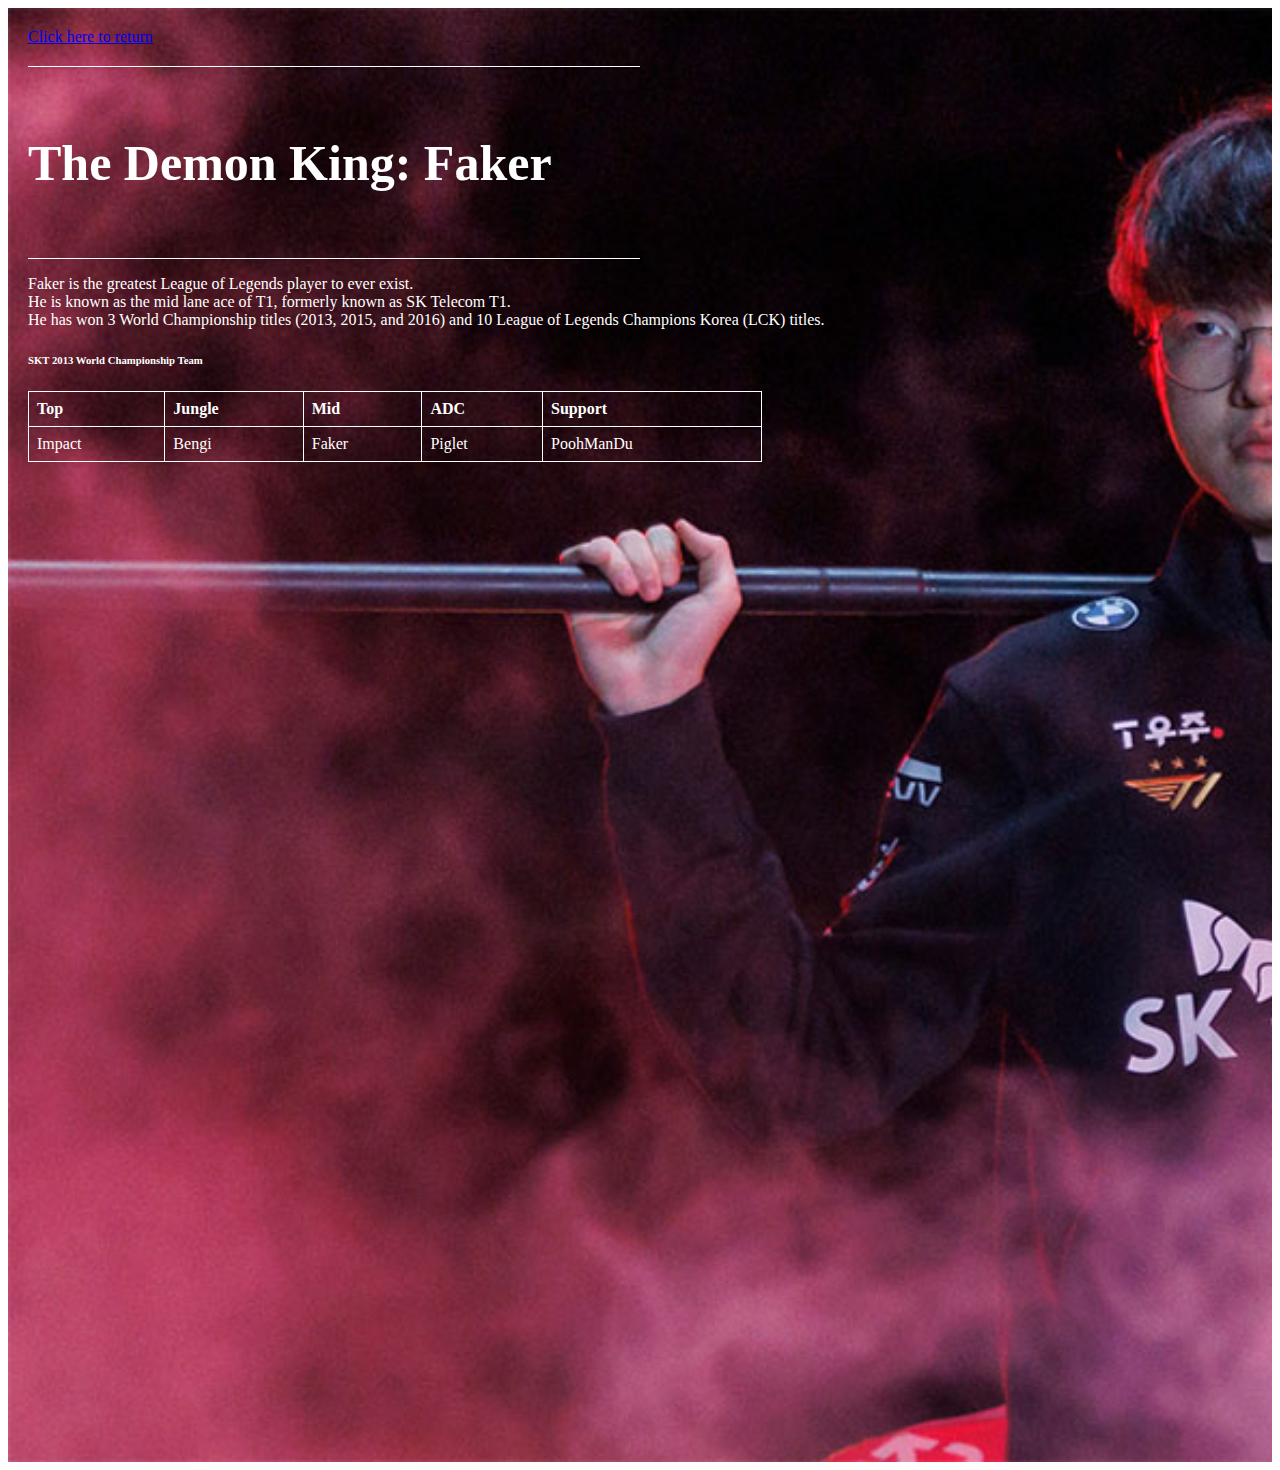
==== Faker.html @ 9bcf1280 "error fixes" ====
<!DOCTYPE html>
<html>

<head>
    <meta charset="UTF-8">
    <title>Faker</title>

    <style>
        .container {
            background-image: url('Faker.jpg'); 
            background-size: cover;
            background-repeat: no-repeat;
            color: white; 
            padding: 20px; 
            padding-bottom: 1000px;
            margin: 0;
        }
        
        .custom-hr {
            width: 50%; 
            border: none; 
            border-top: 1px solid white; 
            margin: 20px 0 auto; 
        }
        
        /* CSS for table */
        .custom-table {
            border-collapse: collapse;
            width: 60%; /* Adjust the width as needed */
            max-width: 800px; /* Set a maximum width to prevent stretching */
        }
        
        .custom-table th, .custom-table td {
            border: 1px solid white;
            padding: 8px;
            text-align: left;
        }
    </style>
</head>

<body>
    <div class="container">
        <div>  
            <a href="index.html">Click here to return</a>   
        </div>

        <hr class="custom-hr">
        <h4 style="font-size: 50px;"> The Demon King: Faker</h4>     
        <hr class="custom-hr">

        <p>
            Faker is the greatest League of Legends player to ever exist. <br> 
        
            He is known as the mid lane ace of T1, formerly known as SK Telecom T1.  <br>
            He has won 3 World Championship titles (2013, 2015, and 2016) and 10 League of Legends Champions Korea (LCK) titles.
        </p>
       
        <h6>SKT 2013 World Championship Team</h6>
        <table class="custom-table">
            <tr>
                <th>Top</th>
                <th>Jungle</th>
                <th>Mid</th>
                <th>ADC</th>
                <th>Support</th>
            </tr>
            <tr>
                <td>Impact</td>
                <td>Bengi</td>
                <td>Faker</td>
                <td>Piglet</td>
                <td>PoohManDu</td>
            </tr>
        </table>
    </div>
</body>
</html>
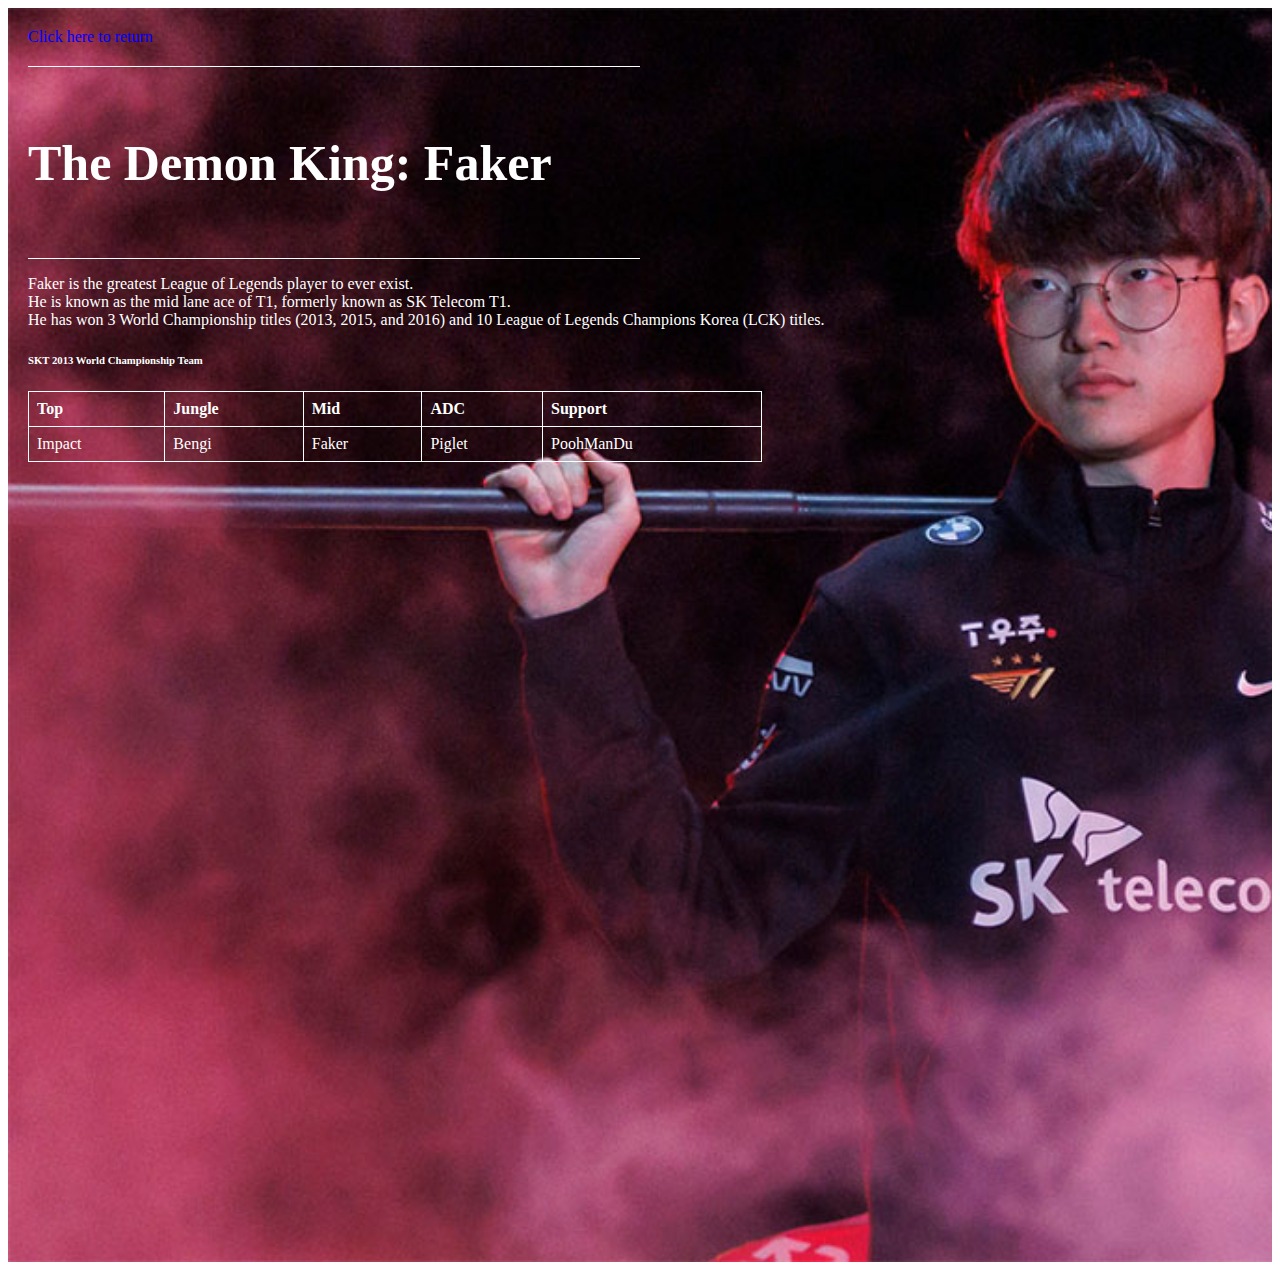
==== commit 4bb9409b: "css separated from html. resize attempt 1" ====
--- a/Faker.html
+++ b/Faker.html
@@ -3,58 +3,28 @@
 
 <head>
     <meta charset="UTF-8">
+    <meta name="viewport" content="width=device-width, initial-scale=1">
     <title>Faker</title>
-
-    <style>
-        .container {
-            background-image: url('Faker.jpg'); 
-            background-size: cover;
-            background-repeat: no-repeat;
-            color: white; 
-            padding: 20px; 
-            padding-bottom: 1000px;
-            margin: 0;
-        }
-        
-        .custom-hr {
-            width: 50%; 
-            border: none; 
-            border-top: 1px solid white; 
-            margin: 20px 0 auto; 
-        }
-        
-        /* CSS for table */
-        .custom-table {
-            border-collapse: collapse;
-            width: 60%; /* Adjust the width as needed */
-            max-width: 800px; /* Set a maximum width to prevent stretching */
-        }
-        
-        .custom-table th, .custom-table td {
-            border: 1px solid white;
-            padding: 8px;
-            text-align: left;
-        }
-    </style>
+    <link rel="stylesheet" type="text/css" href="faker.css">
 </head>
 
 <body>
     <div class="container">
-        <div>  
-            <a href="index.html">Click here to return</a>   
+        <div>
+            <a href="index.html" class="return-link">Click here to return</a>
         </div>
 
         <hr class="custom-hr">
-        <h4 style="font-size: 50px;"> The Demon King: Faker</h4>     
+        <h4 class="title">The Demon King: Faker</h4>
         <hr class="custom-hr">
 
         <p>
             Faker is the greatest League of Legends player to ever exist. <br> 
-        
+
             He is known as the mid lane ace of T1, formerly known as SK Telecom T1.  <br>
             He has won 3 World Championship titles (2013, 2015, and 2016) and 10 League of Legends Champions Korea (LCK) titles.
         </p>
-       
+
         <h6>SKT 2013 World Championship Team</h6>
         <table class="custom-table">
             <tr>
@@ -74,4 +44,5 @@
         </table>
     </div>
 </body>
+
 </html>
--- a/faker.css
+++ b/faker.css
@@ -0,0 +1,39 @@
+/* External CSS styles */
+
+.container {
+    background-image: url('Faker.jpg'); 
+    background-size: cover;
+    background-repeat: no-repeat;
+    color: white; 
+    padding: 20px; 
+    padding-bottom: 800px;
+    margin: 0;
+}
+
+.custom-hr {
+    width: 50%; 
+    border: none; 
+    border-top: 1px solid white; 
+    margin: 20px 0 auto; 
+}
+
+.title {
+    font-size: 50px;
+}
+
+.return-link {
+    text-decoration: none;
+    color: blue;
+}
+
+.custom-table {
+    border-collapse: collapse;
+    width: 60%; /* Adjust the width as needed */
+    max-width: 800px; /* Set a maximum width to prevent stretching */
+}
+
+.custom-table th, .custom-table td {
+    border: 1px solid white;
+    padding: 8px;
+    text-align: left;
+}
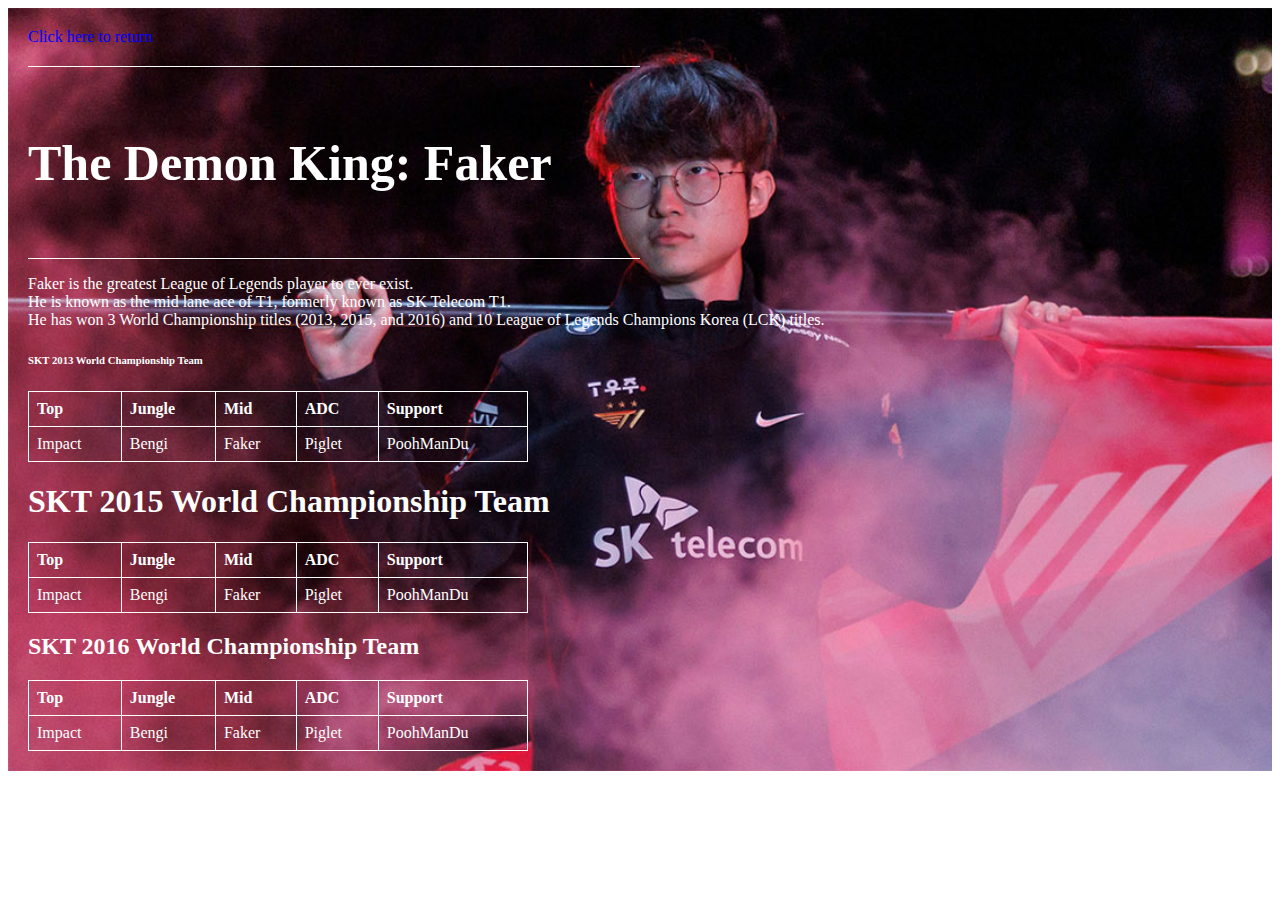
==== commit 9bd7ef6c: "resizing changes" ====
--- a/Faker.html
+++ b/Faker.html
@@ -3,7 +3,6 @@
 
 <head>
     <meta charset="UTF-8">
-    <meta name="viewport" content="width=device-width, initial-scale=1">
     <title>Faker</title>
     <link rel="stylesheet" type="text/css" href="faker.css">
 </head>
@@ -42,6 +41,42 @@
                 <td>PoohManDu</td>
             </tr>
         </table>
+
+        <h1>SKT 2015 World Championship Team</h1>
+        <table class="custom-table">
+            <tr>
+                <th>Top</th>
+                <th>Jungle</th>
+                <th>Mid</th>
+                <th>ADC</th>
+                <th>Support</th>
+            </tr>
+            <tr>
+                <td>Impact</td>
+                <td>Bengi</td>
+                <td>Faker</td>
+                <td>Piglet</td>
+                <td>PoohManDu</td>
+            </tr>
+        </table>
+
+        <h2>SKT 2016 World Championship Team</h2>
+        <table class="custom-table">
+            <tr>
+                <th>Top</th>
+                <th>Jungle</th>
+                <th>Mid</th>
+                <th>ADC</th>
+                <th>Support</th>
+            </tr>
+            <tr>
+                <td>Impact</td>
+                <td>Bengi</td>
+                <td>Faker</td>
+                <td>Piglet</td>
+                <td>PoohManDu</td>
+            </tr>
+        </table>
     </div>
 </body>
 
--- a/faker.css
+++ b/faker.css
@@ -6,8 +6,13 @@
     background-repeat: no-repeat;
     color: white; 
     padding: 20px; 
-    padding-bottom: 800px;
     margin: 0;
+}
+
+@media (max-width: 789px) {
+    .container {
+        background-size: auto 100%; /* Adjust the dimensions for smaller screens */
+    }
 }
 
 .custom-hr {
@@ -29,7 +34,7 @@
 .custom-table {
     border-collapse: collapse;
     width: 60%; /* Adjust the width as needed */
-    max-width: 800px; /* Set a maximum width to prevent stretching */
+    max-width: 500px; /* Set a maximum width to prevent stretching */
 }
 
 .custom-table th, .custom-table td {
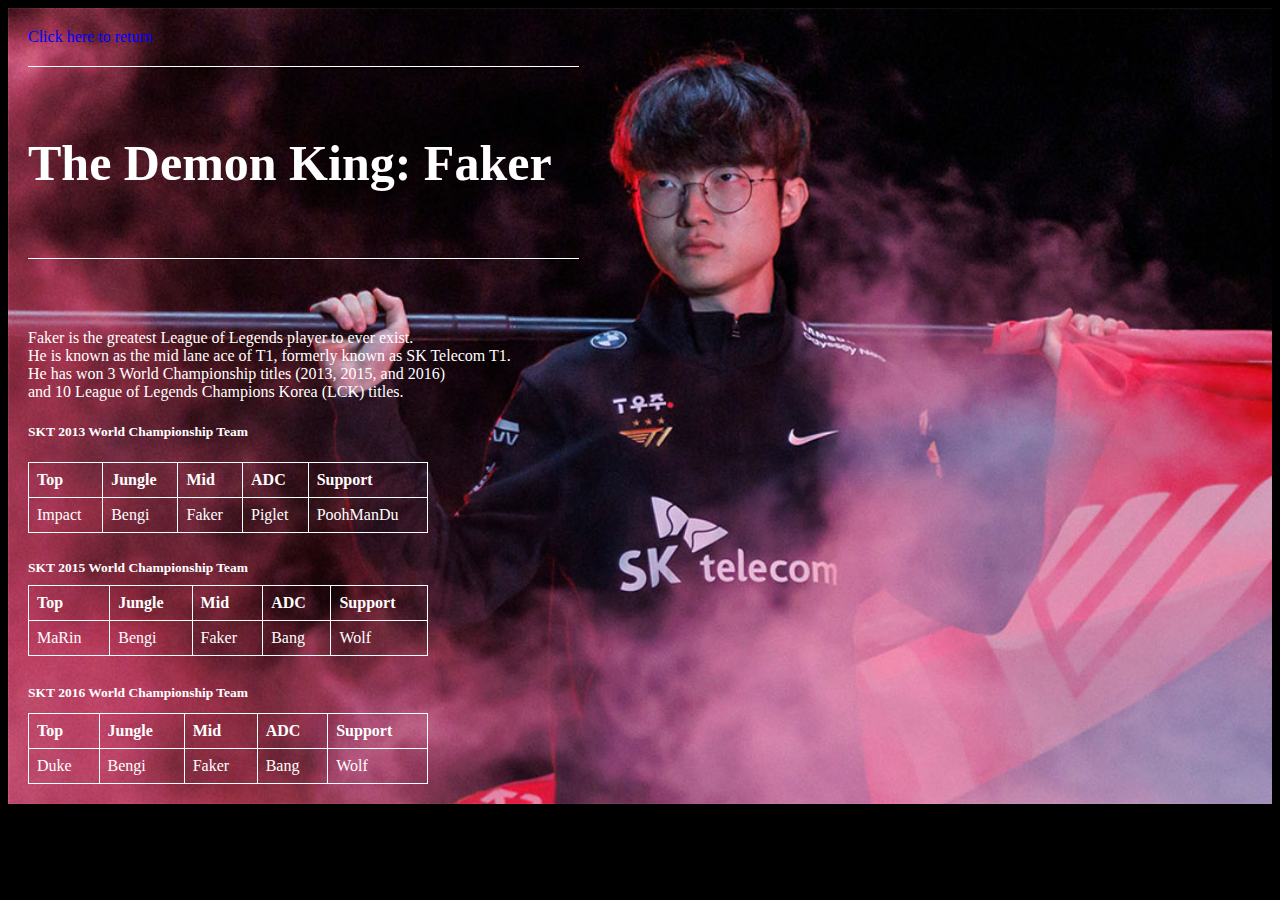
==== commit 9fa4b276: "resizing changes" ====
--- a/Faker.html
+++ b/Faker.html
@@ -17,14 +17,18 @@
         <h4 class="title">The Demon King: Faker</h4>
         <hr class="custom-hr">
 
+        <br>
+        <br>
+        <br>
         <p>
             Faker is the greatest League of Legends player to ever exist. <br> 
 
             He is known as the mid lane ace of T1, formerly known as SK Telecom T1.  <br>
-            He has won 3 World Championship titles (2013, 2015, and 2016) and 10 League of Legends Champions Korea (LCK) titles.
+            He has won 3 World Championship titles (2013, 2015, and 2016) <br>
+            and 10 League of Legends Champions Korea (LCK) titles.
         </p>
 
-        <h6>SKT 2013 World Championship Team</h6>
+        <h5>SKT 2013 World Championship Team</h5>
         <table class="custom-table">
             <tr>
                 <th>Top</th>
@@ -41,6 +45,7 @@
                 <td>PoohManDu</td>
             </tr>
         </table>
+        <br>
 
         <h1>SKT 2015 World Championship Team</h1>
         <table class="custom-table">
@@ -52,13 +57,14 @@
                 <th>Support</th>
             </tr>
             <tr>
-                <td>Impact</td>
+                <td>MaRin</td>
                 <td>Bengi</td>
                 <td>Faker</td>
-                <td>Piglet</td>
-                <td>PoohManDu</td>
+                <td>Bang</td>
+                <td>Wolf</td>
             </tr>
         </table>
+        <br>
 
         <h2>SKT 2016 World Championship Team</h2>
         <table class="custom-table">
@@ -70,11 +76,11 @@
                 <th>Support</th>
             </tr>
             <tr>
-                <td>Impact</td>
+                <td>Duke</td>
                 <td>Bengi</td>
                 <td>Faker</td>
-                <td>Piglet</td>
-                <td>PoohManDu</td>
+                <td>Bang</td>
+                <td>Wolf</td>
             </tr>
         </table>
     </div>
--- a/faker.css
+++ b/faker.css
@@ -1,4 +1,8 @@
 /* External CSS styles */
+body {
+    background-color: black;
+    color: white; /* Set text color to white or another contrasting color */
+}
 
 .container {
     background-image: url('Faker.jpg'); 
@@ -9,14 +13,19 @@
     margin: 0;
 }
 
-@media (max-width: 789px) {
+@media (max-width: 400px) {
     .container {
         background-size: auto 100%; /* Adjust the dimensions for smaller screens */
     }
 }
 
+h1, h2, h5 {
+    font-size: 13.5px; /* Set the desired font size */
+    font-weight: bold; /* Remove any bold styling */
+}
+
 .custom-hr {
-    width: 50%; 
+    width: 45%; 
     border: none; 
     border-top: 1px solid white; 
     margin: 20px 0 auto; 
@@ -34,7 +43,7 @@
 .custom-table {
     border-collapse: collapse;
     width: 60%; /* Adjust the width as needed */
-    max-width: 500px; /* Set a maximum width to prevent stretching */
+    max-width: 400px; /* Set a maximum width to prevent stretching */
 }
 
 .custom-table th, .custom-table td {
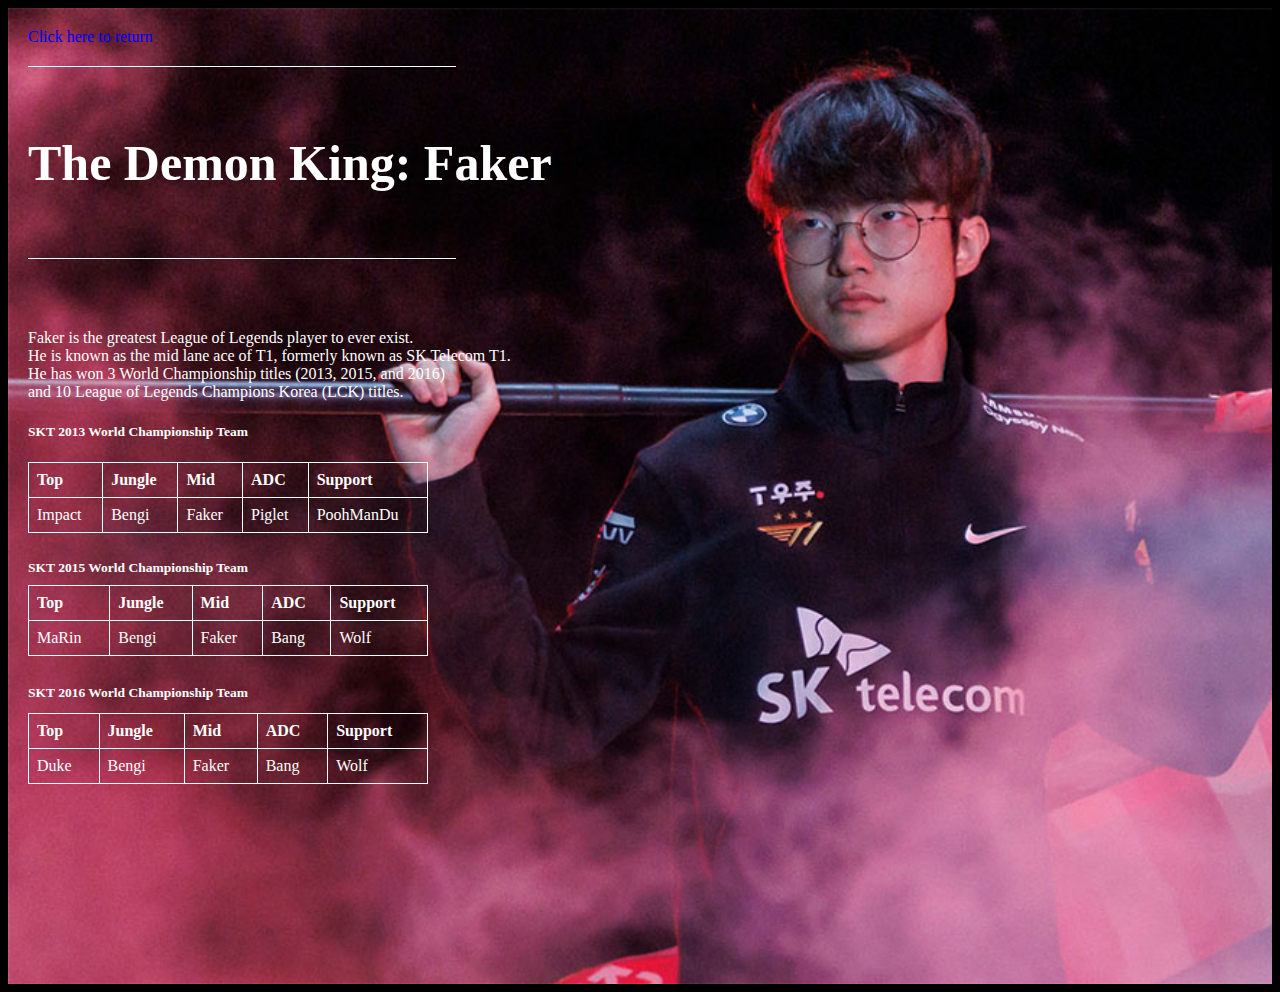
==== commit e7db2e8f: "resize change meta" ====
--- a/Faker.html
+++ b/Faker.html
@@ -3,6 +3,7 @@
 
 <head>
     <meta charset="UTF-8">
+    <meta name="viewport" content="width=device-width, initial-scale=1.0">
     <title>Faker</title>
     <link rel="stylesheet" type="text/css" href="faker.css">
 </head>
--- a/faker.css
+++ b/faker.css
@@ -10,6 +10,7 @@
     background-repeat: no-repeat;
     color: white; 
     padding: 20px; 
+    padding-bottom:200px; 
     margin: 0;
 }
 
@@ -25,7 +26,7 @@
 }
 
 .custom-hr {
-    width: 45%; 
+    width: 35%; 
     border: none; 
     border-top: 1px solid white; 
     margin: 20px 0 auto; 
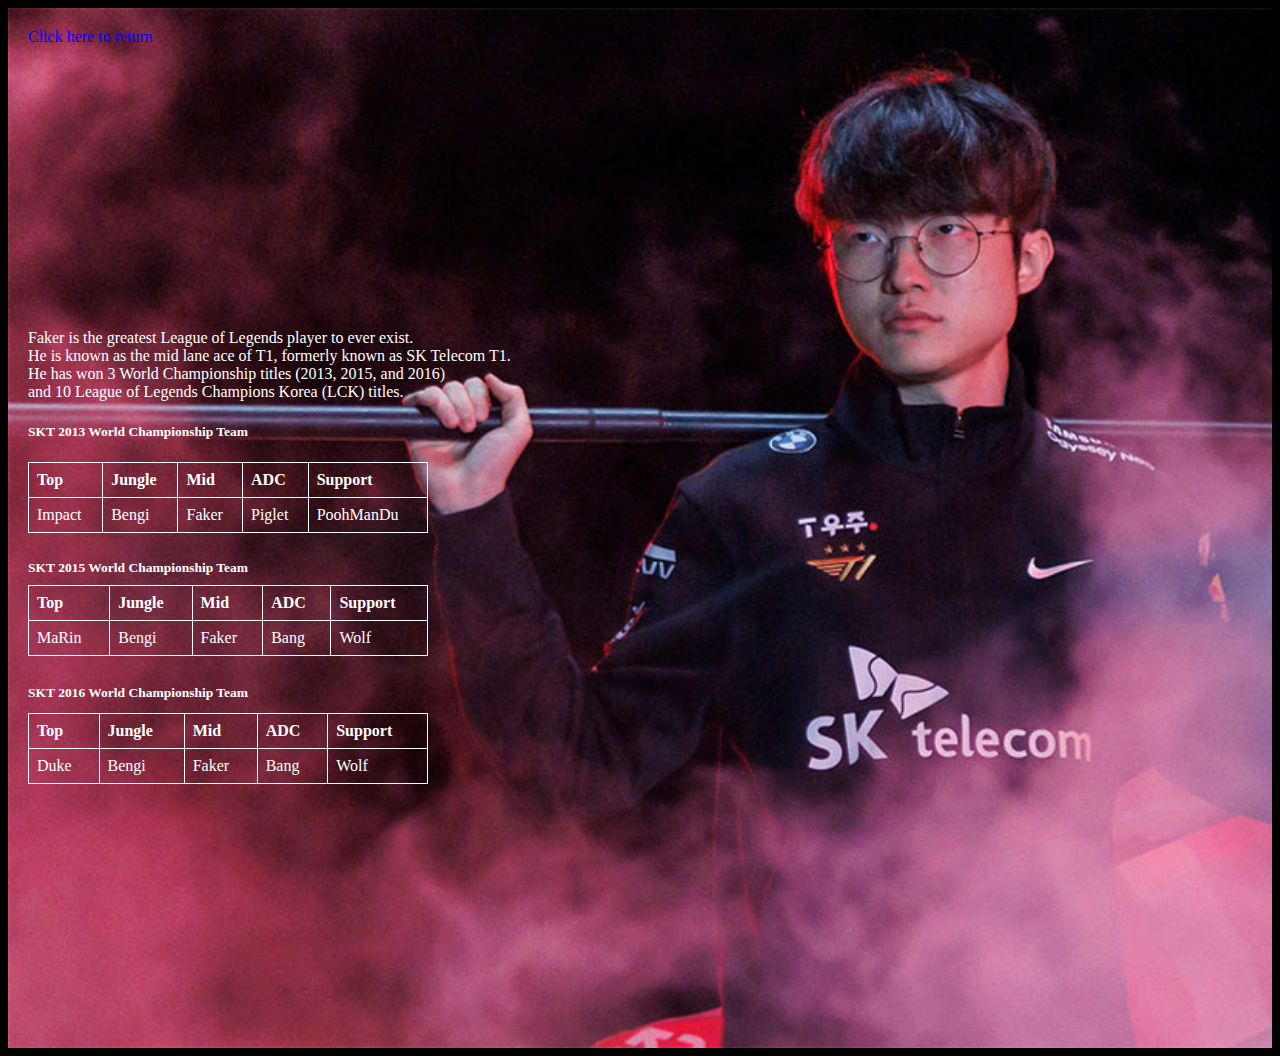
==== commit dd04464f: "faker mobile animation fix." ====
--- a/Faker.html
+++ b/Faker.html
@@ -16,7 +16,12 @@
 
         <hr class="custom-hr">
         <h4 class="title">The Demon King: Faker</h4>
+        <div class="mobile-title">
+            <h4>The Demon King: Faker</h4>
+        </div>
         <hr class="custom-hr">
+
+
 
         <br>
         <br>
--- a/faker.css
+++ b/faker.css
@@ -1,4 +1,15 @@
 /* External CSS styles */
+
+/* CSS for desktop title (hidden on mobile) */
+.title {
+    font-size: 50px;
+}
+
+/* CSS for mobile title (hidden by default) */
+.mobile-title {
+    display: none;
+}
+
 body {
     background-color: black;
     color: white; /* Set text color to white or another contrasting color */
@@ -10,13 +21,44 @@
     background-repeat: no-repeat;
     color: white; 
     padding: 20px; 
-    padding-bottom:200px; 
+    height:1000px; 
     margin: 0;
 }
 
-@media (max-width: 400px) {
+@media (max-width: 768px) {
     .container {
-        background-size: auto 100%; /* Adjust the dimensions for smaller screens */
+        background-image: url('fakermobile.jpg'); 
+        background-size: contain;
+        background-position-y:35%;
+        background-attachment: fixed;
+    }
+    .title {
+        display: none;
+    }
+
+    .mobile-title {
+        display: block;
+        font-size: 5vw; /* Adjust font size for mobile title */
+    }
+}
+
+.title {
+    position: relative;
+    width: 100;
+    opacity: 0;
+    white-space: nowrap;
+    overflow: hidden;
+    animation: slideAndFadeText 2s linear forwards; /* Adjust the duration as needed */
+}
+
+@keyframes slideAndFadeText {
+    0% {
+        opacity: .5;
+        margin-left: -5%;
+    }
+    100% {
+        opacity: 1;
+        margin-left: 0;
     }
 }
 
@@ -26,10 +68,22 @@
 }
 
 .custom-hr {
-    width: 35%; 
+    width: 0; 
     border: none; 
     border-top: 1px solid white; 
     margin: 20px 0 auto; 
+    animation: growWidth 2s ease-out forwards;
+}
+
+@keyframes growWidth {
+    from {
+        width: 0;
+        opacity:0;
+    }
+    to {
+        width: 35%; /* Adjust to the desired width */
+        opacity:1;
+    }
 }
 
 .title {
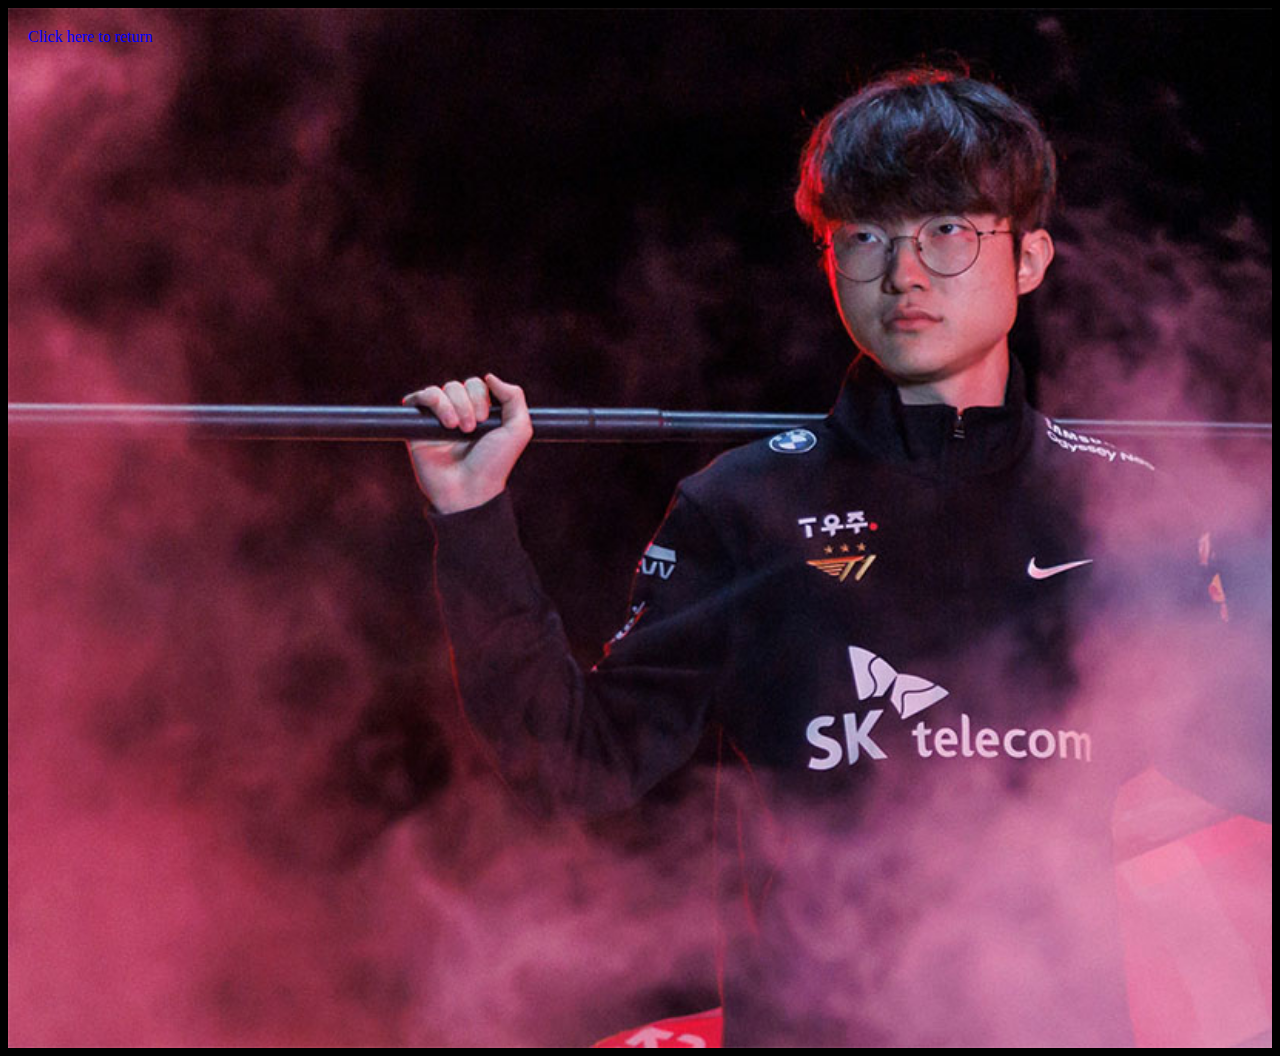
==== commit ab64f349: "animation text for faker and momota" ====
--- a/Faker.html
+++ b/Faker.html
@@ -21,11 +21,7 @@
         </div>
         <hr class="custom-hr">
 
-
-
-        <br>
-        <br>
-        <br>
+        <div class = "slide-in-bottom">
         <p>
             Faker is the greatest League of Legends player to ever exist. <br> 
 
@@ -90,6 +86,7 @@
             </tr>
         </table>
     </div>
+    </div>
 </body>
 
 </html>
--- a/faker.css
+++ b/faker.css
@@ -25,35 +25,18 @@
     margin: 0;
 }
 
-@media (max-width: 768px) {
-    .container {
-        background-image: url('fakermobile.jpg'); 
-        background-size: contain;
-        background-position-y:35%;
-        background-attachment: fixed;
-    }
-    .title {
-        display: none;
-    }
-
-    .mobile-title {
-        display: block;
-        font-size: 5vw; /* Adjust font size for mobile title */
-    }
-}
-
 .title {
     position: relative;
     width: 100;
     opacity: 0;
     white-space: nowrap;
     overflow: hidden;
-    animation: slideAndFadeText 2s linear forwards; /* Adjust the duration as needed */
+    animation: slideAndFadeText 1.5s linear forwards; /* Adjust the duration as needed */
 }
 
 @keyframes slideAndFadeText {
     0% {
-        opacity: .5;
+        opacity: 0;
         margin-left: -5%;
     }
     100% {
@@ -61,6 +44,24 @@
         margin-left: 0;
     }
 }
+
+.slide-in-bottom {
+    opacity: 0;
+    margin-top: 25%;
+    animation: slideFromBottom 3s forwards;
+    animation-delay: 2s;
+  }
+  
+  @keyframes slideFromBottom {
+    0% {
+      opacity: 0;
+      margin-top: 20%;
+    }
+    100% {
+      opacity: 1;
+      margin-top: 1.5%;
+    }
+  }
 
 h1, h2, h5 {
     font-size: 13.5px; /* Set the desired font size */
@@ -106,3 +107,21 @@
     padding: 8px;
     text-align: left;
 }
+
+@media (max-width: 768px) {
+    .container {
+        background-image: url('fakermobile.jpg'); 
+        background-size: contain;
+        background-position-y:35%;
+        background-attachment: fixed;
+    }
+    .title {
+        display: none;
+    }
+
+    .mobile-title {
+        display: block;
+        font-size: 8vw; /* Adjust font size for mobile title */
+        animation: slideAndFadeText 2s linear forwards;
+    }
+}